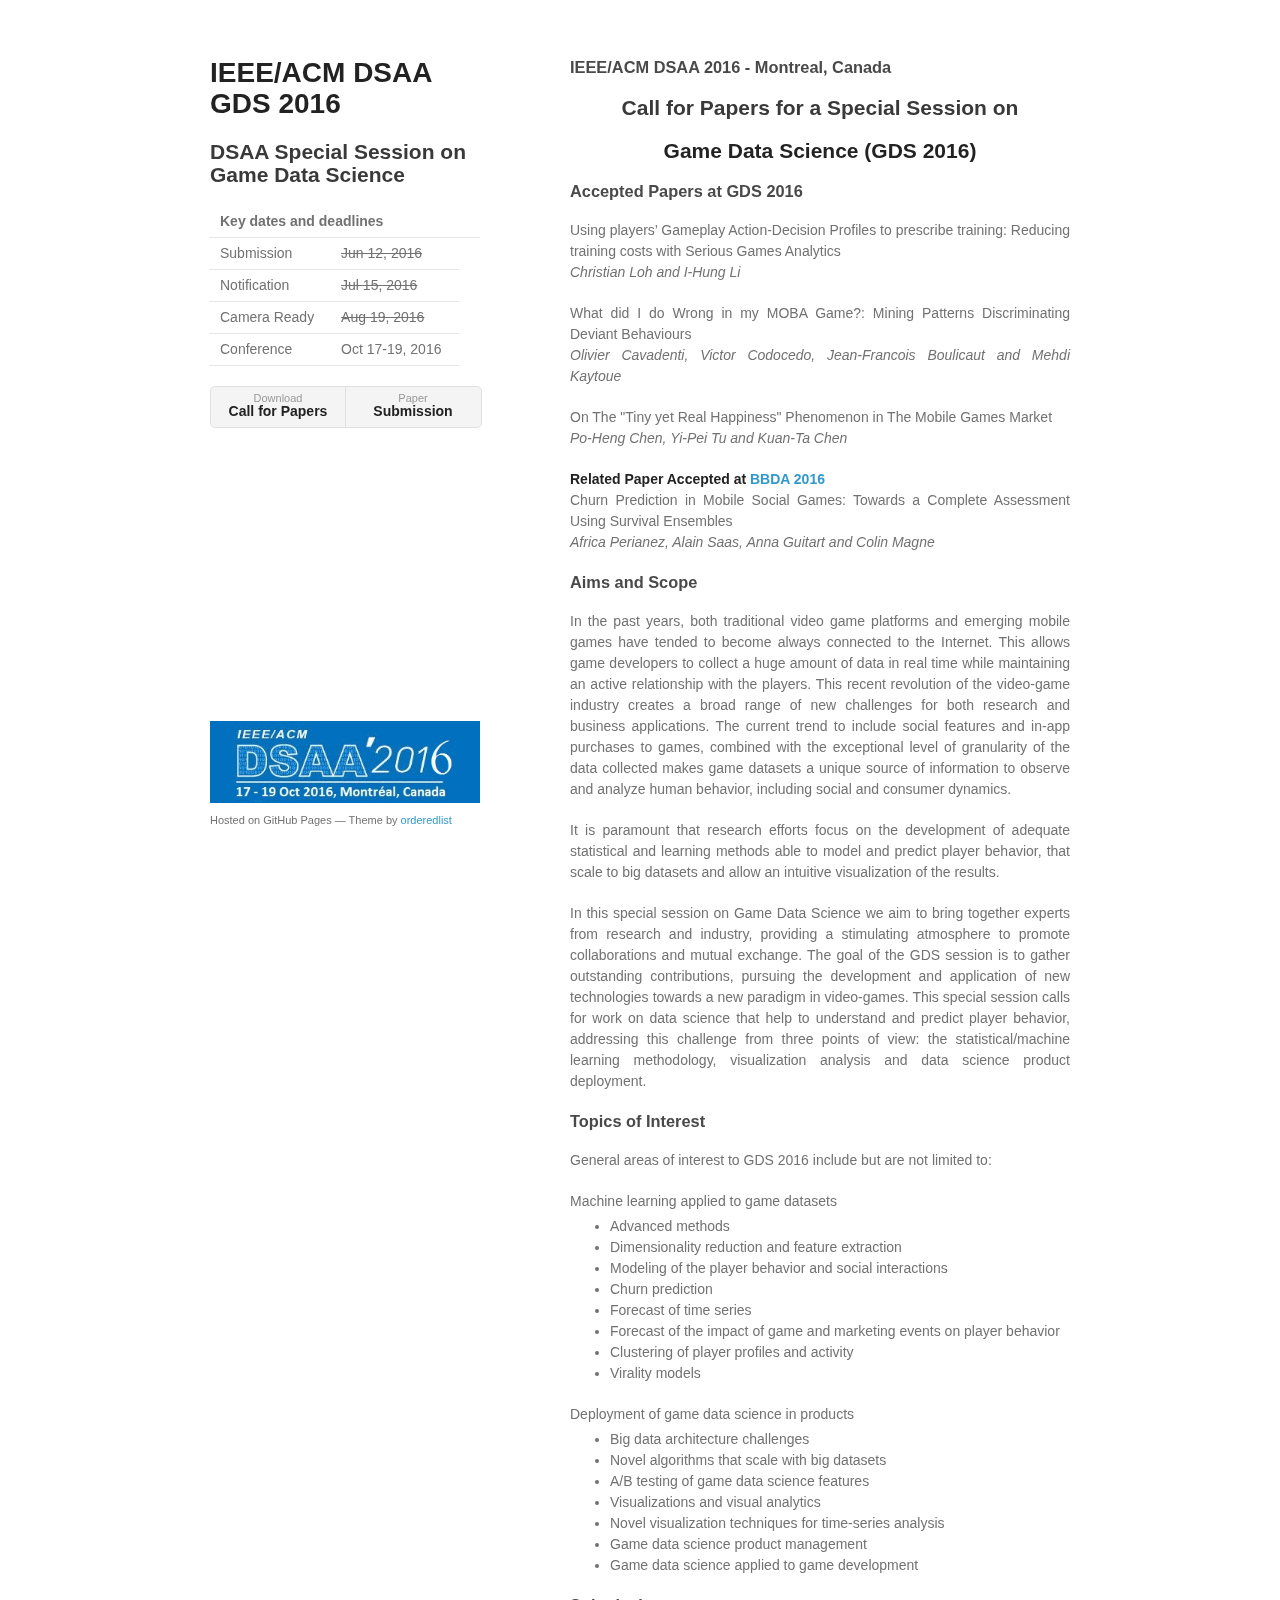
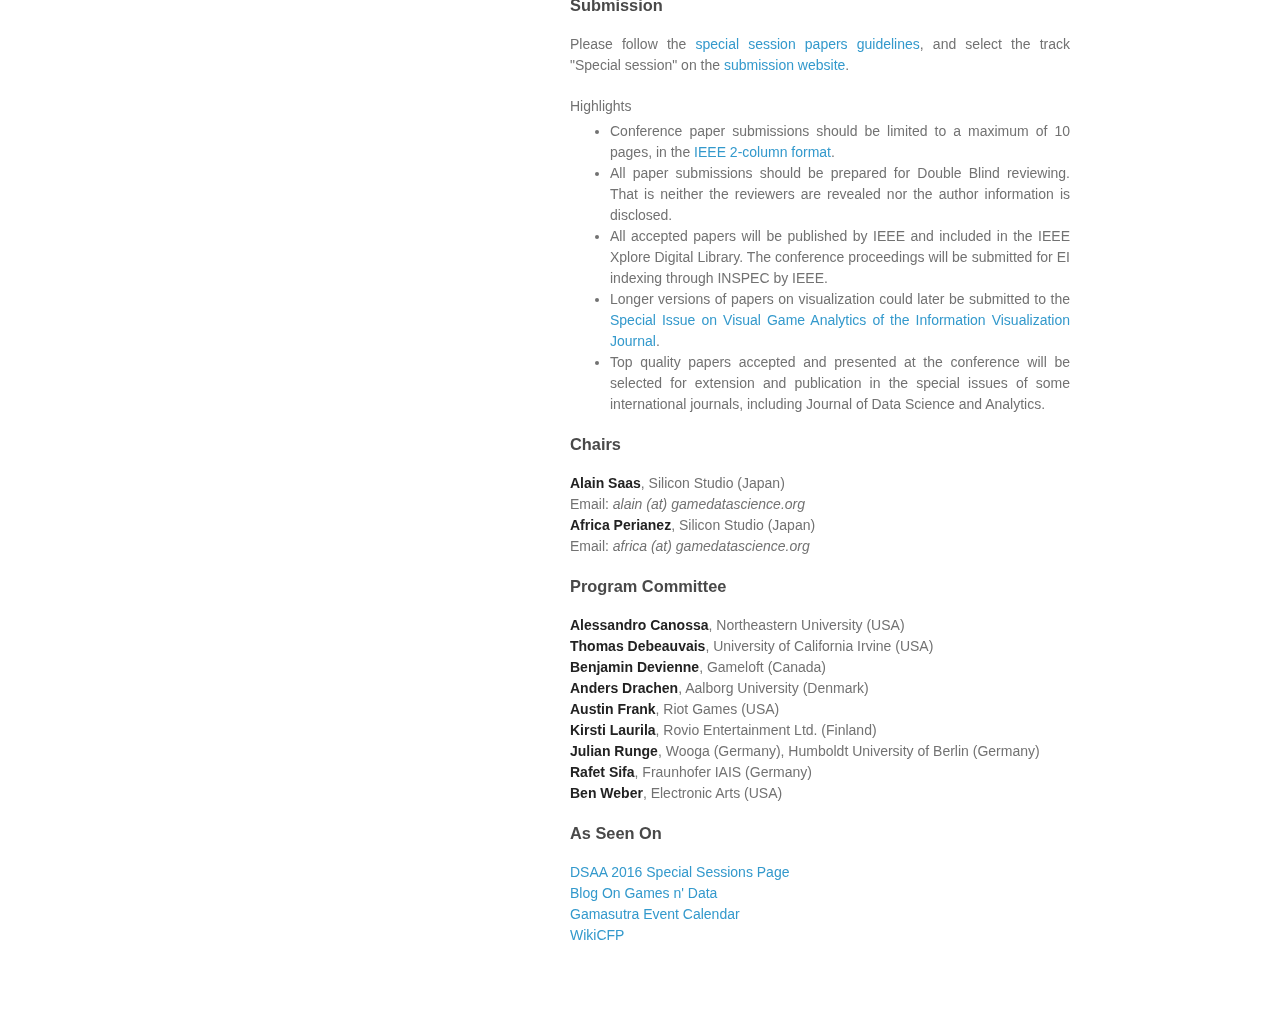
==== index.html @ 6c61c45e "accepted papers" ====
<!doctype html>
<html>
  <head>
    <meta charset="utf-8">
    <meta http-equiv="X-UA-Compatible" content="chrome=1">
    <title>IEEE/ACM DSAA 2016 Special Session on Game Data Science (GDS 2016)</title>

    <link rel="stylesheet" href="stylesheets/styles.css">
    <link rel="stylesheet" href="stylesheets/github-light.css">
    <meta name="viewport" content="width=device-width">
    <!--[if lt IE 9]>
    <script src="//html5shiv.googlecode.com/svn/trunk/html5.js"></script>
    <![endif]-->
    <meta name="description" content="Call for Papers on Game Data Science (IEEE/ACM DSAA GDS 2016)">
    <script>
      (function(i,s,o,g,r,a,m){i['GoogleAnalyticsObject']=r;i[r]=i[r]||function(){
      (i[r].q=i[r].q||[]).push(arguments)},i[r].l=1*new Date();a=s.createElement(o),
      m=s.getElementsByTagName(o)[0];a.async=1;a.src=g;m.parentNode.insertBefore(a,m)
      })(window,document,'script','https://www.google-analytics.com/analytics.js','ga');

      ga('create', 'UA-77152517-1', 'auto');
      ga('send', 'pageview');
    </script>
  </head>
  <body>
    <div class="wrapper">
      <header>
        <h1>IEEE/ACM DSAA GDS 2016</h1>
        <h2>DSAA Special Session on Game Data Science</h2>
        <p></p>
        <p class="view">
			<table>
                <tbody>
	                <tr><td colspan="2"><b>Key dates and deadlines</b></td><td></td></tr>
	                <tr><td>Submission</td><td><strike>Jun 12, 2016</strike></td></tr>
	                <tr><td>Notification</td><td><strike>Jul 15, 2016</strike></td></tr>
	                <tr><td>Camera Ready</td><td><strike>Aug 19, 2016</strike></td></tr>
	                <tr><td>Conference</td><td>Oct 17-19, 2016</td></tr>
            	</tbody>
            </table>
        </p>
        <ul>
          <li>
            <a href="GDS2016-CallforPapers.pdf">Download <strong>Call for Papers</strong></a>
          </li>
          <li>
            <a href="https://easychair.org/conferences/?conf=dsaa2016">Paper<strong>Submission</strong></a>
          </li>
        </ul>
      </header>
      <section>
<h3>IEEE/ACM DSAA 2016 - Montreal, Canada</h3>
<h2 align="center">Call for Papers for a Special Session on</h2>
<h2 align="center"><strong>Game Data Science (GDS 2016)</strong></h2><h3>Accepted Papers at GDS 2016</h3>
<p>Using players’ Gameplay Action-Decision Profiles to prescribe training: Reducing training costs with Serious Games Analytics<br />
<em>Christian Loh and I-Hung Li</em>  </p>
<p>What did I do Wrong in my MOBA Game?: Mining Patterns Discriminating Deviant Behaviours<br />
<em>Olivier Cavadenti, Victor Codocedo, Jean-Francois Boulicaut and Mehdi Kaytoue</em>  </p>
<p>On The "Tiny yet Real Happiness" Phenomenon in The Mobile Games Market<br />
<em>Po-Heng Chen, Yi-Pei Tu and Kuan-Ta Chen</em>  </p>
<p><strong>Related Paper Accepted at <a href="http://www.meng-jiang.com/bbda-dsaa16/index.html">BBDA 2016</a></strong><br />
Churn Prediction in Mobile Social Games: Towards a Complete Assessment Using Survival Ensembles<br />
<em>Africa Perianez, Alain Saas, Anna Guitart and Colin Magne</em></p>
<h3>Aims and Scope</h3>
<p>In the past years, both traditional video game platforms and emerging mobile games have tended to become always connected to the Internet. This allows game developers to collect a huge amount of data in real time while maintaining an active relationship with the players. This recent revolution of the video-game industry creates a broad range of new challenges for both research and business applications. The current trend to include social features and in-app purchases to games, combined with the exceptional level of granularity of the data collected makes game datasets a unique source of information to observe and analyze human behavior, including social and consumer dynamics.</p>
<p>It is paramount that research efforts focus on the development of adequate statistical and learning methods able to model and predict player behavior, that scale to big datasets and allow an intuitive visualization of the results.</p>
<p>In this special session on Game Data Science we aim to bring together experts from research and industry, providing a stimulating atmosphere to promote collaborations and mutual exchange. The goal of the GDS session is to gather outstanding contributions, pursuing the development and application of new technologies towards a new paradigm in video-games. This special session calls for work on data science that help to understand and predict player behavior, addressing this challenge from three points of view: the statistical/machine learning methodology, visualization analysis and data science product deployment.</p>
<h3>Topics of Interest</h3>
<p>General areas of interest to GDS 2016 include but are not limited to:</p>
<h4>Machine learning applied to game datasets</h4>
<ul>
<li>Advanced methods  </li>
<li>Dimensionality reduction and feature extraction  </li>
<li>Modeling of the player behavior and social interactions  </li>
<li>Churn prediction  </li>
<li>Forecast of time series  </li>
<li>Forecast of the impact of game and marketing events on player behavior  </li>
<li>Clustering of player profiles and activity  </li>
<li>Virality models</li>
</ul>
<h4>Deployment of game data science in products</h4>
<ul>
<li>Big data architecture challenges  </li>
<li>Novel algorithms that scale with big datasets  </li>
<li>A/B testing of game data science features  </li>
<li>Visualizations and visual analytics  </li>
<li>Novel visualization techniques for time-series analysis  </li>
<li>Game data science product management  </li>
<li>Game data science applied to game development</li>
</ul>
<h3>Submission</h3>
<p>Please follow the <a href="https://www.ualberta.ca/~dsaa16/cfSSpapers.html">special session papers guidelines</a>, and select the track "Special session" on the <a href="https://easychair.org/conferences/?conf=dsaa2016">submission website</a>.</p>
<h4>Highlights</h4>
<ul>
<li>Conference paper submissions should be limited to a maximum of 10 pages, in the <a href="http://www.ieee.org/conferences_events/conferences/publishing/templates.html">IEEE 2-column format</a>.</li>
<li>All paper submissions should be prepared for Double Blind reviewing. That is neither the reviewers are revealed nor the author information is disclosed.</li>
<li>All accepted papers will be published by IEEE and included in the IEEE Xplore Digital Library. The
conference proceedings will be submitted for EI indexing through INSPEC by IEEE.</li>
<li>Longer versions of papers on visualization could later be submitted to the <a href="https://sivga.wordpress.com">Special Issue on Visual Game Analytics of the Information Visualization Journal</a>.</li>
<li>Top quality papers accepted and presented at the conference will be selected for extension and
publication in the special issues of some international journals, including Journal of Data Science and Analytics.</li>
</ul>
<h3>Chairs</h3>
<p><strong>Alain Saas</strong>, Silicon Studio (Japan)<br />
Email: <em>alain (at) gamedatascience.org</em><br />
<strong>Africa Perianez</strong>, Silicon Studio (Japan)<br />
Email: <em>africa (at) gamedatascience.org</em></p>
<h3>Program Committee</h3>
<p><strong>Alessandro Canossa</strong>, Northeastern University (USA)<br />
<strong>Thomas Debeauvais</strong>, University of California Irvine (USA)<br />
<strong>Benjamin Devienne</strong>, Gameloft (Canada)<br />
<strong>Anders Drachen</strong>, Aalborg University (Denmark)<br />
<strong>Austin Frank</strong>, Riot Games (USA)<br />
<strong>Kirsti Laurila</strong>, Rovio Entertainment Ltd. (Finland)<br />
<strong>Julian Runge</strong>, Wooga (Germany), Humboldt University of Berlin (Germany)<br />
<strong>Rafet Sifa</strong>, Fraunhofer IAIS (Germany)<br />
<strong>Ben Weber</strong>, Electronic Arts (USA)</p>
<h3>As Seen On</h3>
<p><a href="https://www.ualberta.ca/~dsaa16/specialsessions.html#GDS">DSAA 2016 Special Sessions Page</a><br />
<a href="https://ongamesndata.wordpress.com/2016/05/03/dsaa-call-to-papers/">Blog On Games n' Data</a><br />
<a href="http://www.gamasutra.com/calendar/calendar.php">Gamasutra Event Calendar</a><br />
<a href="http://www.wikicfp.com/cfp/servlet/event.showcfp?eventid=54298">WikiCFP</a></p>      </section>
      <footer>
        <a href="https://www.ualberta.ca/~dsaa16/"><img src="dsaa2016_logo.jpg" alt="IEEE/ACM DSAA 2016"></a>
        <p><small>Hosted on GitHub Pages &mdash; Theme by <a href="https://github.com/orderedlist">orderedlist</a></small></p>
      </footer>
    </div>
    <script src="javascripts/scale.fix.js"></script>
    
  </body>
</html>
---- stylesheets/styles.css ----
@font-face {
  font-family: 'Noto Sans';
  font-weight: 400;
  font-style: normal;
  src: url('../fonts/Noto-Sans-regular/Noto-Sans-regular.eot');
  src: url('../fonts/Noto-Sans-regular/Noto-Sans-regular.eot?#iefix') format('embedded-opentype'),
       local('Noto Sans'),
       local('Noto-Sans-regular'),
       url('../fonts/Noto-Sans-regular/Noto-Sans-regular.woff2') format('woff2'),
       url('../fonts/Noto-Sans-regular/Noto-Sans-regular.woff') format('woff'),
       url('../fonts/Noto-Sans-regular/Noto-Sans-regular.ttf') format('truetype'),
       url('../fonts/Noto-Sans-regular/Noto-Sans-regular.svg#NotoSans') format('svg');
}

@font-face {
  font-family: 'Noto Sans';
  font-weight: 700;
  font-style: normal;
  src: url('../fonts/Noto-Sans-700/Noto-Sans-700.eot');
  src: url('../fonts/Noto-Sans-700/Noto-Sans-700.eot?#iefix') format('embedded-opentype'),
       local('Noto Sans Bold'),
       local('Noto-Sans-700'),
       url('../fonts/Noto-Sans-700/Noto-Sans-700.woff2') format('woff2'),
       url('../fonts/Noto-Sans-700/Noto-Sans-700.woff') format('woff'),
       url('../fonts/Noto-Sans-700/Noto-Sans-700.ttf') format('truetype'),
       url('../fonts/Noto-Sans-700/Noto-Sans-700.svg#NotoSans') format('svg');
}

@font-face {
  font-family: 'Noto Sans';
  font-weight: 400;
  font-style: italic;
  src: url('../fonts/Noto-Sans-italic/Noto-Sans-italic.eot');
  src: url('../fonts/Noto-Sans-italic/Noto-Sans-italic.eot?#iefix') format('embedded-opentype'),
       local('Noto Sans Italic'),
       local('Noto-Sans-italic'),
       url('../fonts/Noto-Sans-italic/Noto-Sans-italic.woff2') format('woff2'),
       url('../fonts/Noto-Sans-italic/Noto-Sans-italic.woff') format('woff'),
       url('../fonts/Noto-Sans-italic/Noto-Sans-italic.ttf') format('truetype'),
       url('../fonts/Noto-Sans-italic/Noto-Sans-italic.svg#NotoSans') format('svg');
}

@font-face {
  font-family: 'Noto Sans';
  font-weight: 700;
  font-style: italic;
  src: url('../fonts/Noto-Sans-700italic/Noto-Sans-700italic.eot');
  src: url('../fonts/Noto-Sans-700italic/Noto-Sans-700italic.eot?#iefix') format('embedded-opentype'),
       local('Noto Sans Bold Italic'),
       local('Noto-Sans-700italic'),
       url('../fonts/Noto-Sans-700italic/Noto-Sans-700italic.woff2') format('woff2'),
       url('../fonts/Noto-Sans-700italic/Noto-Sans-700italic.woff') format('woff'),
       url('../fonts/Noto-Sans-700italic/Noto-Sans-700italic.ttf') format('truetype'),
       url('../fonts/Noto-Sans-700italic/Noto-Sans-700italic.svg#NotoSans') format('svg');
}

body {
  background-color: #fff;
  padding:50px;
  font: 14px/1.5 "Noto Sans", "Helvetica Neue", Helvetica, Arial, sans-serif;
  color:#727272;
  font-weight:400;
}

h1, h2, h3 {
  margin:0 0 20px;
}

h4, h5, h6 {
  font-weight:normal;
  margin:0 0 4px;
}

p, ul, ol, table, pre, dl {
  margin:0 0 20px;
}

h1, h2, h3 {
  line-height:1.1;
}

h1 {
  color:#222;
  font-size:28px;
}

h2 {
  color:#393939;
}

h3 {
  color:#494949;
}

a {
  color:#39c;
  text-decoration:none;
}

a:hover {
  color:#069;
}

a small {
  font-size:11px;
  color:#777;
  margin-top:-0.3em;
  display:block;
}

a:hover small {
  color:#777;
}

.wrapper {
  width:860px;
  margin:0 auto;
}

blockquote {
  border-left:1px solid #e5e5e5;
  margin:0;
  padding:0 0 0 20px;
  font-style:italic;
}

code, pre {
  font-family:Monaco, Bitstream Vera Sans Mono, Lucida Console, Terminal, Consolas, Liberation Mono, DejaVu Sans Mono, Courier New, monospace;
  color:#333;
  font-size:12px;
}

pre {
  padding:8px 15px;
  background: #f8f8f8;
  border-radius:5px;
  border:1px solid #e5e5e5;
  overflow-x: auto;
}

table {
  width:100%;
  border-collapse:collapse;
}

th, td {
  text-align:left;
  padding:5px 10px;
  border-bottom:1px solid #e5e5e5;
}

dt {
  color:#444;
  font-weight:700;
}

th {
  color:#444;
}

img {
  max-width:100%;
}

header {
  width:270px;
  float:left;
  position:fixed;
  -webkit-font-smoothing:subpixel-antialiased;
  background-color: white;
}

header ul {
  list-style:none;
  height:40px;
  padding:0;
  background: #f4f4f4;
  border-radius:5px;
  border:1px solid #e0e0e0;
  width:270px;
}

header li {
  width:134px;
  float:left;
  border-right:1px solid #e0e0e0;
  height:40px;
}

header li:first-child a {
  border-radius:5px 0 0 5px;
}

header li:last-child a {
  border-radius:0 5px 5px 0;
}

header ul a {
  line-height:1;
  font-size:11px;
  color:#999;
  display:block;
  text-align:center;
  padding-top:6px;
  height:34px;
}

header ul a:hover {
  color:#999;
}

header ul a:active {
  background-color:#f0f0f0;
}

strong {
  color:#222;
  font-weight:700;
}

header ul li + li {
  border-right:none;
}

header ul a strong {
  font-size:14px;
  display:block;
  color:#222;
}

section {
  width:500px;
  float:right;
  padding-bottom:50px;
  text-align: justify;
}

small {
  font-size:11px;
}

hr {
  border:0;
  background:#e5e5e5;
  height:1px;
  margin:0 0 20px;
}

footer {
  width:270px;
  float:left;
  position:fixed;
  bottom:50px;
  -webkit-font-smoothing:subpixel-antialiased;
  z-index: -1;
}

@media print, screen and (max-width: 960px) {

  div.wrapper {
    width:auto;
    margin:0;
  }

  header, section, footer {
    float:none;
    position:static;
    width:auto;
  }

  header {
    padding-right:320px;
  }

  section {
    border:1px solid #e5e5e5;
    border-width:1px 0;
    padding:20px 0;
    margin:0 0 20px;
  }

  header a small {
    display:inline;
  }

  header ul {
    position:absolute;
    right:50px;
    top:52px;
  }
}

@media print, screen and (max-width: 720px) {
  body {
    word-wrap:break-word;
  }

  header {
    padding:0;
  }

  header ul, header p.view {
    position:static;
  }

  pre, code {
    word-wrap:normal;
  }
}

@media print, screen and (max-width: 480px) {
  body {
    padding:15px;
  }

  header ul {
    width:99%;
  }

  header li, header ul li + li {
    width:49%;
  }
}

@media print {
  body {
    padding:0.4in;
    font-size:12pt;
    color:#444;
  }
}
---- stylesheets/github-light.css ----
/*
   Copyright 2014 GitHub Inc.

   Licensed under the Apache License, Version 2.0 (the "License");
   you may not use this file except in compliance with the License.
   You may obtain a copy of the License at

       http://www.apache.org/licenses/LICENSE-2.0

   Unless required by applicable law or agreed to in writing, software
   distributed under the License is distributed on an "AS IS" BASIS,
   WITHOUT WARRANTIES OR CONDITIONS OF ANY KIND, either express or implied.
   See the License for the specific language governing permissions and
   limitations under the License.

*/

.pl-c /* comment */ {
  color: #969896;
}

.pl-c1      /* constant, markup.raw, meta.diff.header, meta.module-reference, meta.property-name, support, support.constant, support.variable, variable.other.constant */,
.pl-s .pl-v /* string variable */ {
  color: #0086b3;
}

.pl-e  /* entity */,
.pl-en /* entity.name */ {
  color: #795da3;
}

.pl-s .pl-s1 /* string source */,
.pl-smi      /* storage.modifier.import, storage.modifier.package, storage.type.java, variable.other, variable.parameter.function */ {
  color: #333;
}

.pl-ent /* entity.name.tag */ {
  color: #63a35c;
}

.pl-k /* keyword, storage, storage.type */ {
  color: #a71d5d;
}

.pl-pds              /* punctuation.definition.string, string.regexp.character-class */,
.pl-s                /* string */,
.pl-s .pl-pse .pl-s1 /* string punctuation.section.embedded source */,
.pl-sr               /* string.regexp */,
.pl-sr .pl-cce       /* string.regexp constant.character.escape */,
.pl-sr .pl-sra       /* string.regexp string.regexp.arbitrary-repitition */,
.pl-sr .pl-sre       /* string.regexp source.ruby.embedded */ {
  color: #183691;
}

.pl-v /* variable */ {
  color: #ed6a43;
}

.pl-id /* invalid.deprecated */ {
  color: #b52a1d;
}

.pl-ii /* invalid.illegal */ {
  background-color: #b52a1d;
  color: #f8f8f8;
}

.pl-sr .pl-cce /* string.regexp constant.character.escape */ {
  color: #63a35c;
  font-weight: bold;
}

.pl-ml /* markup.list */ {
  color: #693a17;
}

.pl-mh        /* markup.heading */,
.pl-mh .pl-en /* markup.heading entity.name */,
.pl-ms        /* meta.separator */ {
  color: #1d3e81;
  font-weight: bold;
}

.pl-mq /* markup.quote */ {
  color: #008080;
}

.pl-mi /* markup.italic */ {
  color: #333;
  font-style: italic;
}

.pl-mb /* markup.bold */ {
  color: #333;
  font-weight: bold;
}

.pl-md /* markup.deleted, meta.diff.header.from-file */ {
  background-color: #ffecec;
  color: #bd2c00;
}

.pl-mi1 /* markup.inserted, meta.diff.header.to-file */ {
  background-color: #eaffea;
  color: #55a532;
}

.pl-mdr /* meta.diff.range */ {
  color: #795da3;
  font-weight: bold;
}

.pl-mo /* meta.output */ {
  color: #1d3e81;
}
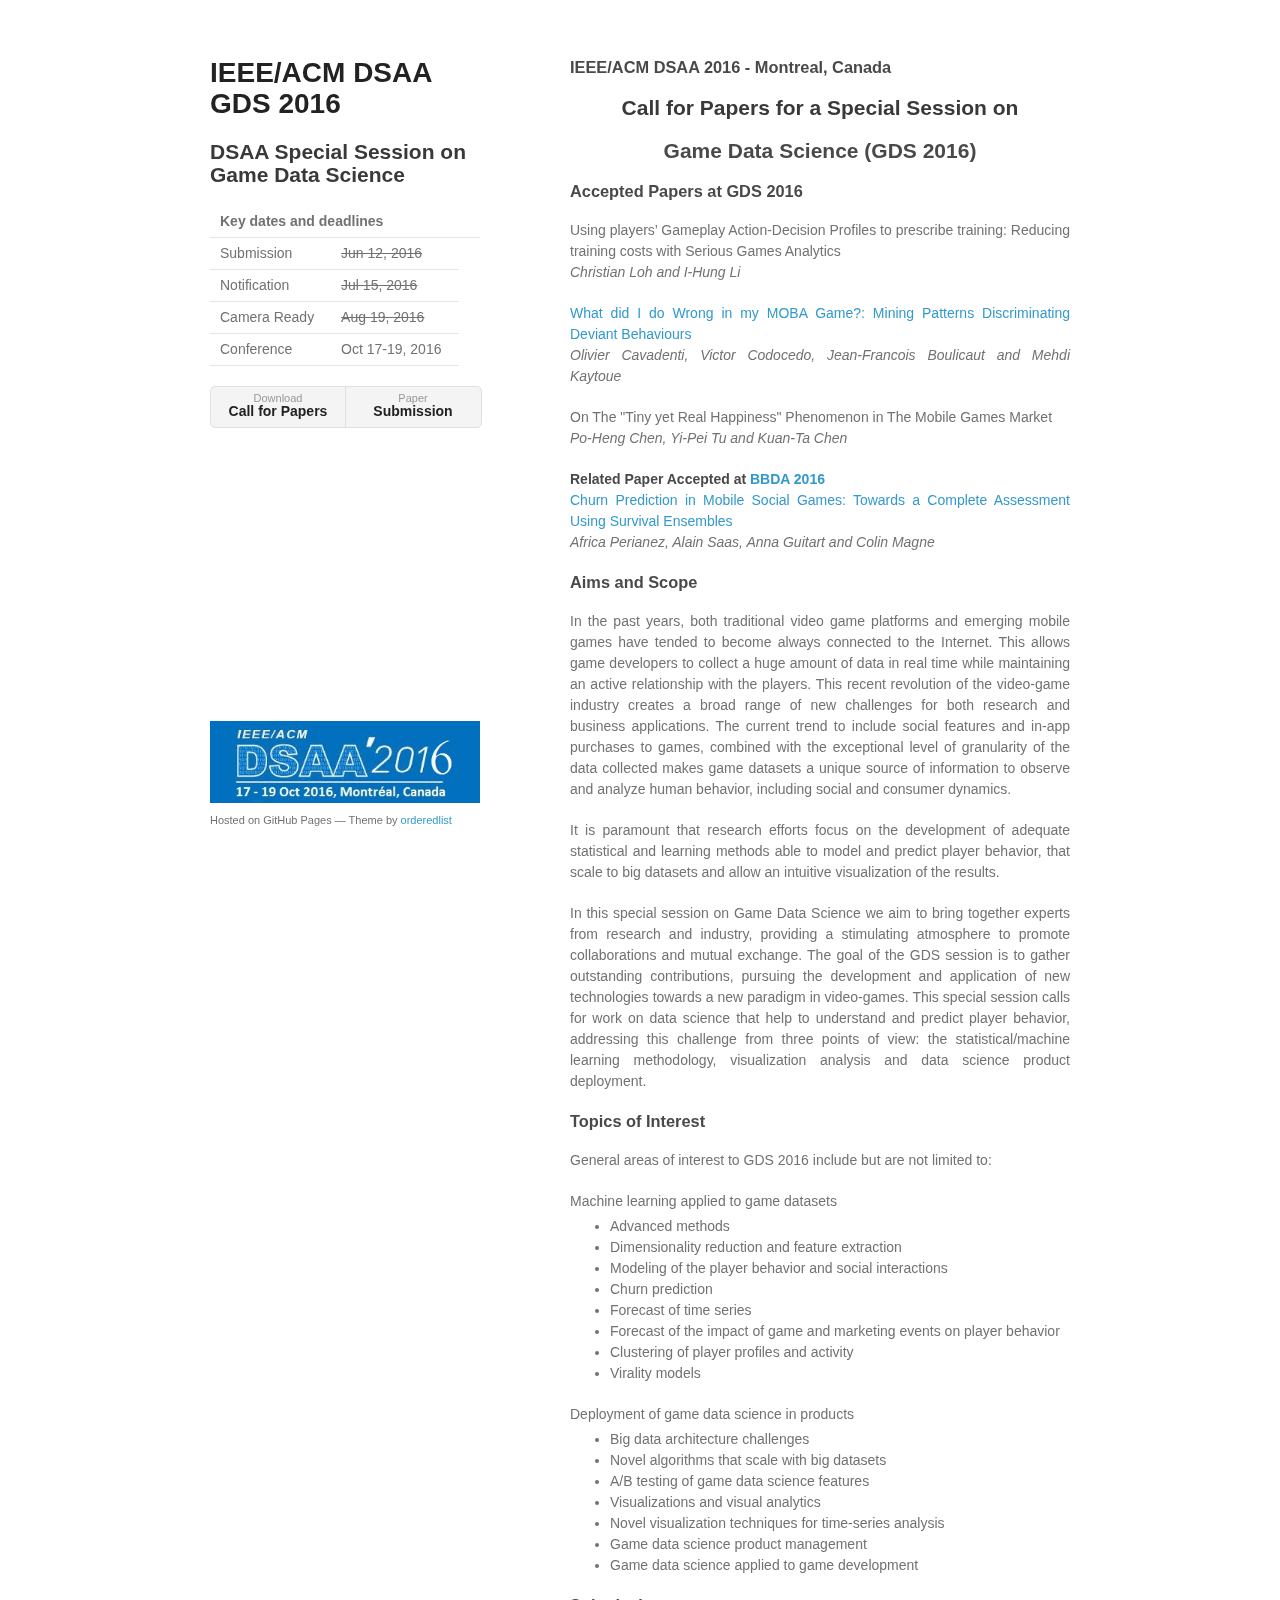
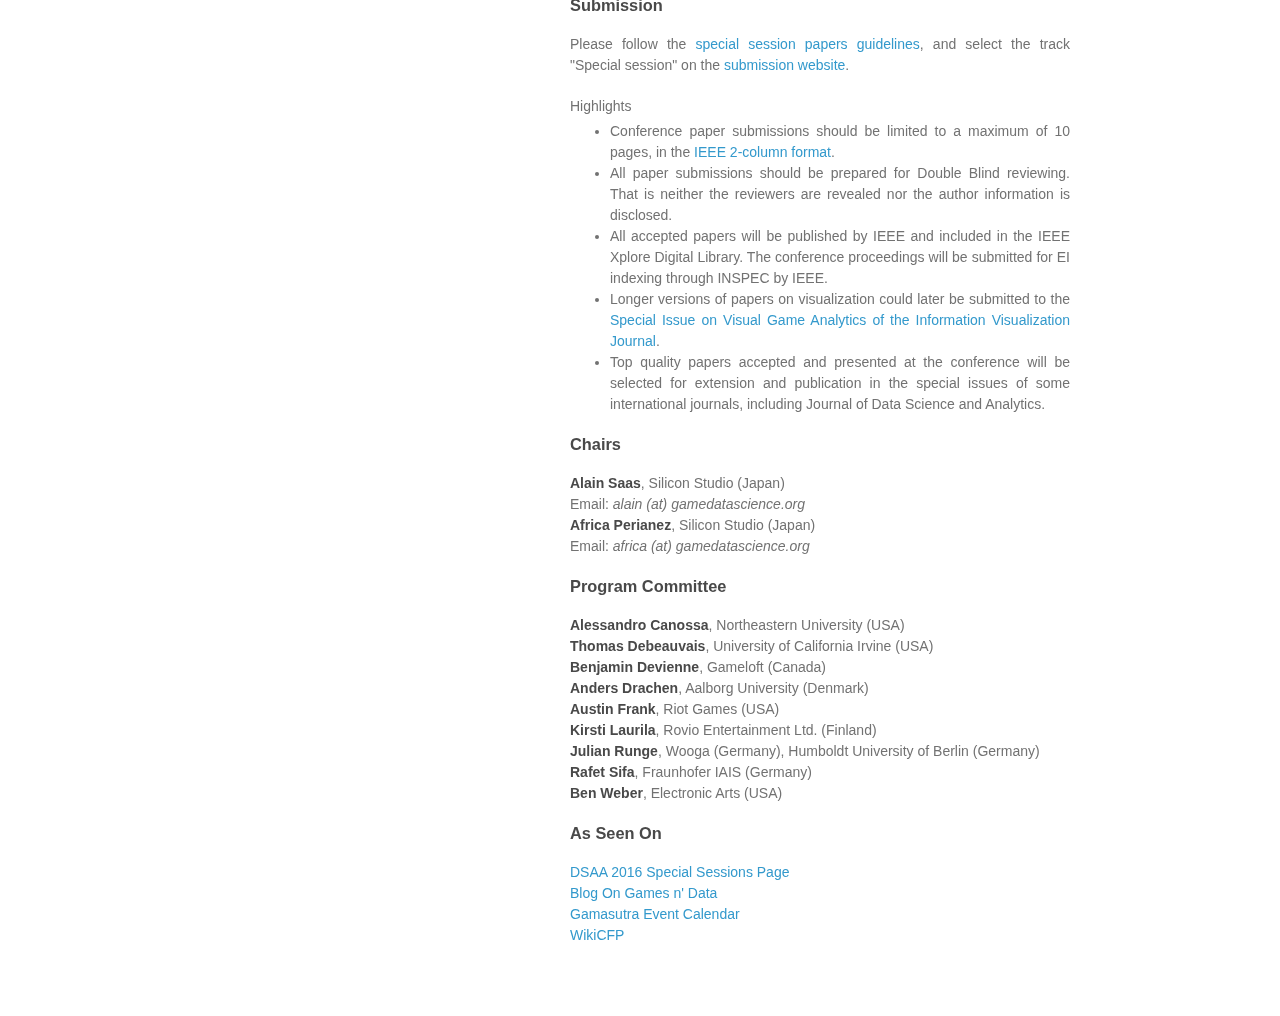
==== commit 2c2f4898: "fixed bold text color, added links to slides" ====
--- a/index.html
+++ b/index.html
@@ -54,12 +54,12 @@
 <h2 align="center"><strong>Game Data Science (GDS 2016)</strong></h2><h3>Accepted Papers at GDS 2016</h3>
 <p>Using players’ Gameplay Action-Decision Profiles to prescribe training: Reducing training costs with Serious Games Analytics<br />
 <em>Christian Loh and I-Hung Li</em>  </p>
-<p>What did I do Wrong in my MOBA Game?: Mining Patterns Discriminating Deviant Behaviours<br />
+<p><a href="https://fex.insa-lyon.fr/get?k=7rTlZsRMAZ8vd8D4kqZ">What did I do Wrong in my MOBA Game?: Mining Patterns Discriminating Deviant Behaviours</a><br />
 <em>Olivier Cavadenti, Victor Codocedo, Jean-Francois Boulicaut and Mehdi Kaytoue</em>  </p>
 <p>On The "Tiny yet Real Happiness" Phenomenon in The Mobile Games Market<br />
 <em>Po-Heng Chen, Yi-Pei Tu and Kuan-Ta Chen</em>  </p>
 <p><strong>Related Paper Accepted at <a href="http://www.meng-jiang.com/bbda-dsaa16/index.html">BBDA 2016</a></strong><br />
-Churn Prediction in Mobile Social Games: Towards a Complete Assessment Using Survival Ensembles<br />
+<a href="http://www.slideshare.net/alainsaas/churn-prediction-in-mobile-social-games-towards-a-complete-assessment-using-survival-ensembles">Churn Prediction in Mobile Social Games: Towards a Complete Assessment Using Survival Ensembles</a><br />
 <em>Africa Perianez, Alain Saas, Anna Guitart and Colin Magne</em></p>
 <h3>Aims and Scope</h3>
 <p>In the past years, both traditional video game platforms and emerging mobile games have tended to become always connected to the Internet. This allows game developers to collect a huge amount of data in real time while maintaining an active relationship with the players. This recent revolution of the video-game industry creates a broad range of new challenges for both research and business applications. The current trend to include social features and in-app purchases to games, combined with the exceptional level of granularity of the data collected makes game datasets a unique source of information to observe and analyze human behavior, including social and consumer dynamics.</p>
--- a/stylesheets/styles.css
+++ b/stylesheets/styles.css
@@ -214,7 +214,8 @@
 }
 
 strong {
-  color:#222;
+  /*color:#222;*/
+  color:#494949;
   font-weight:700;
 }
 
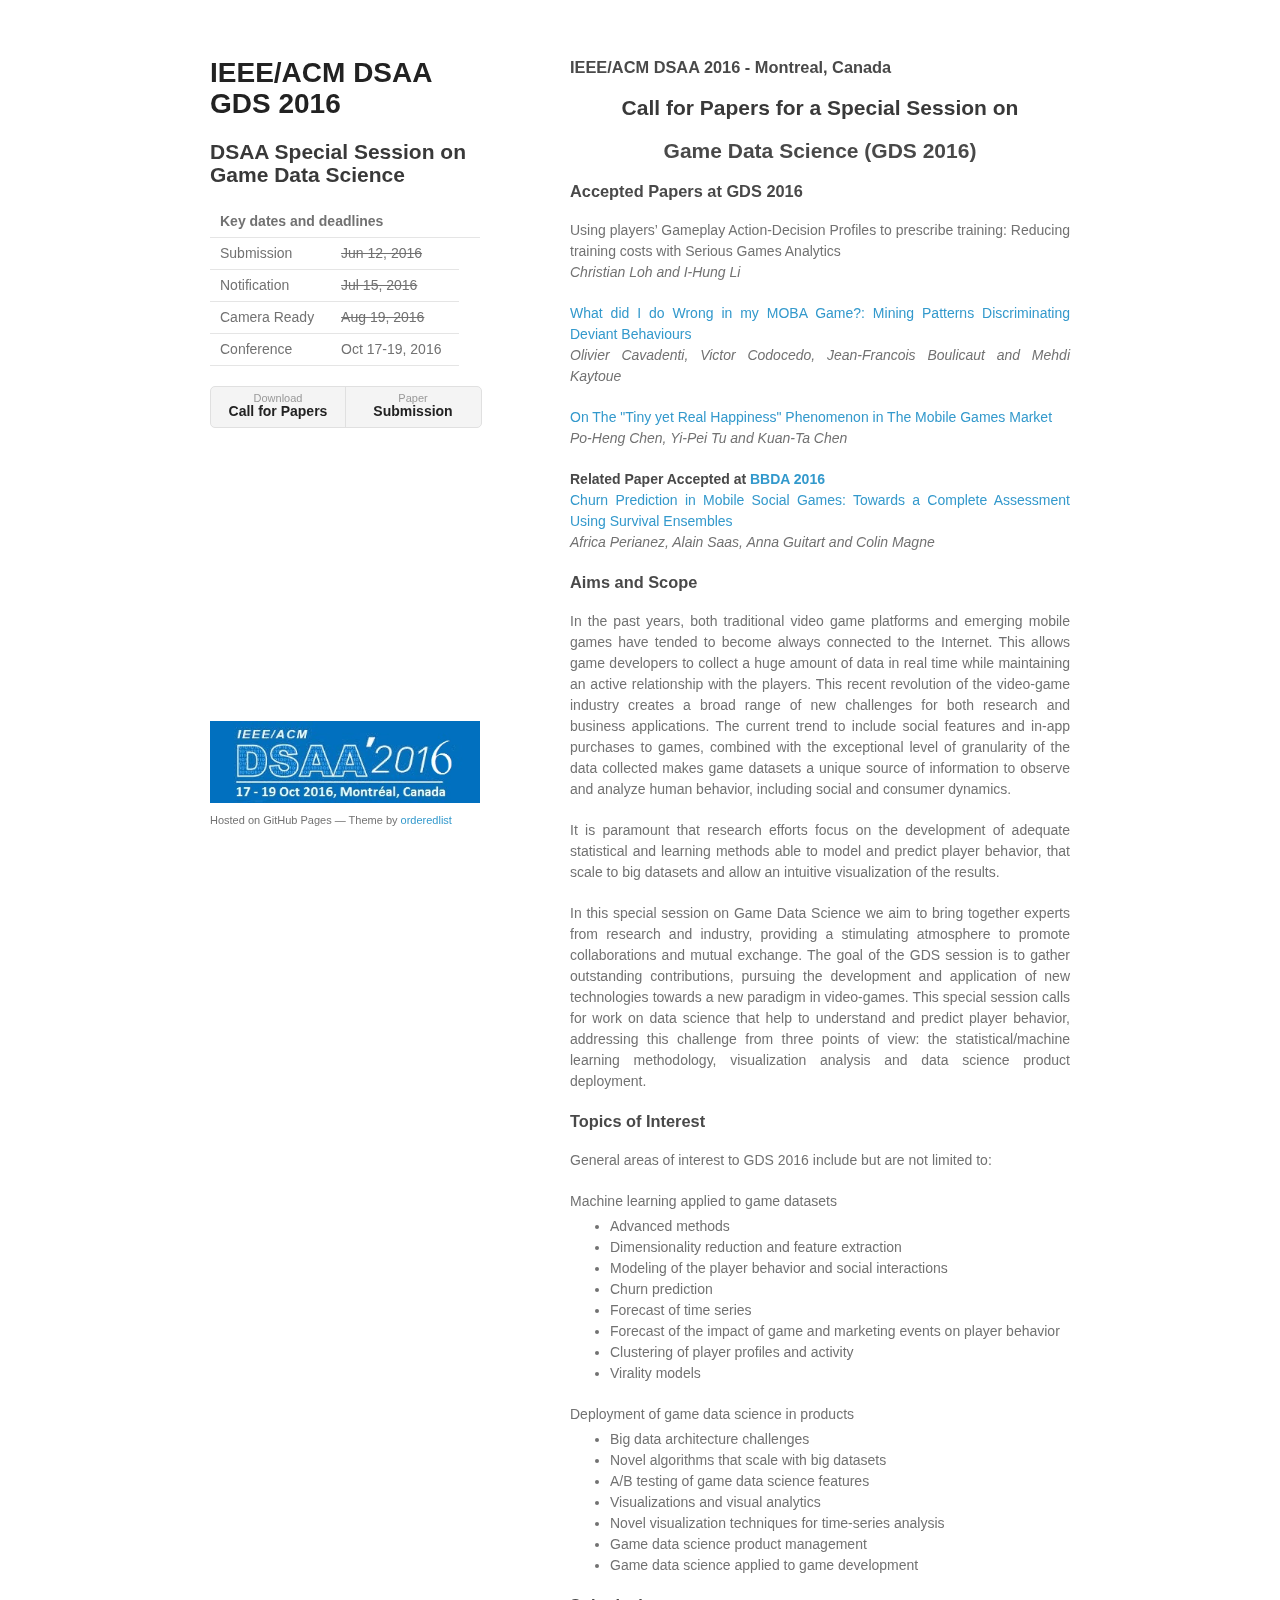
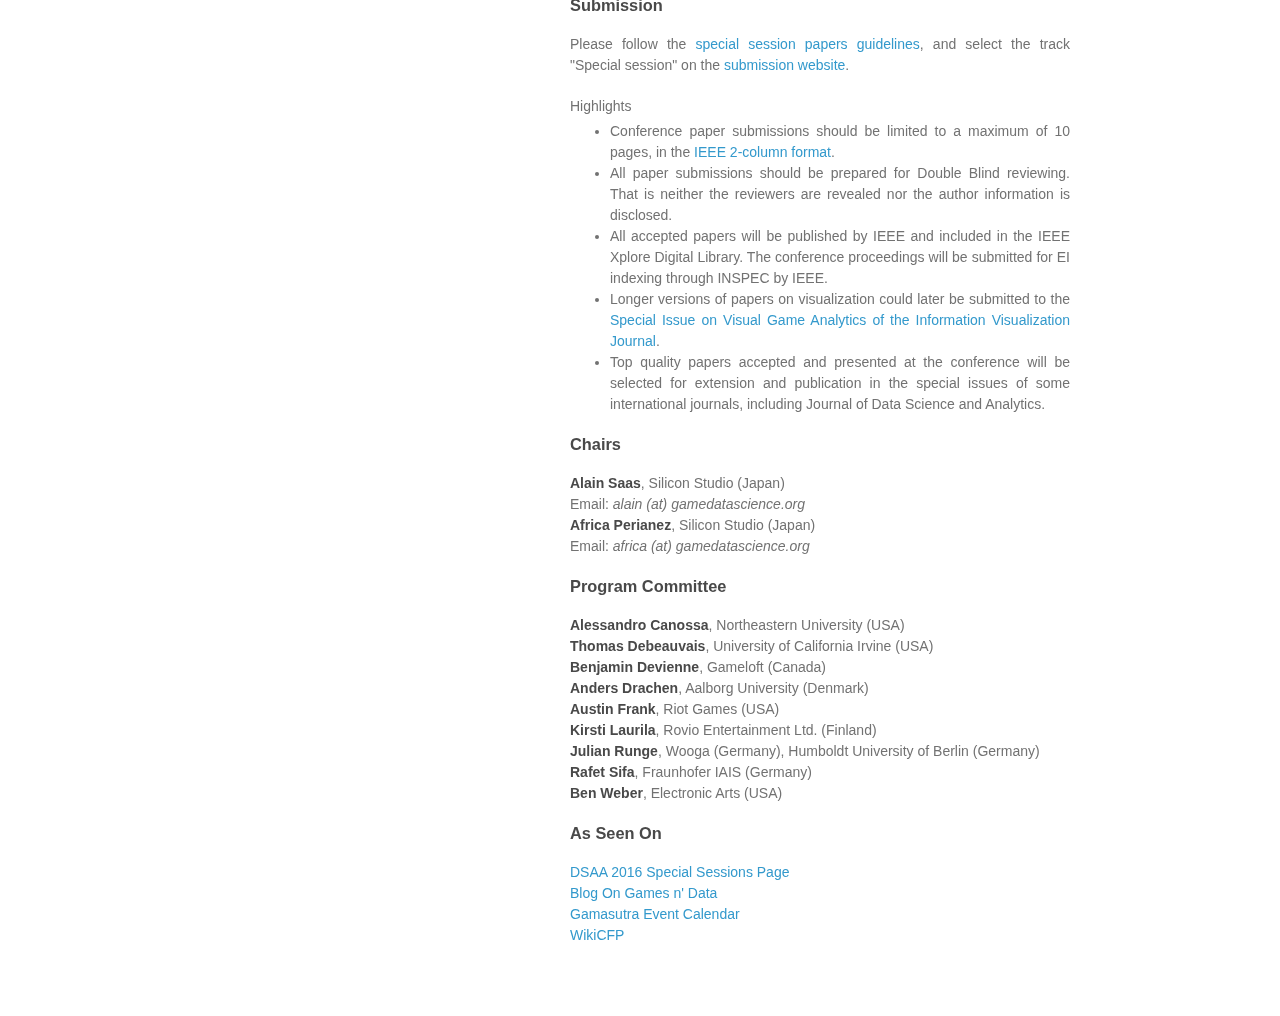
==== commit 2f9672ca: "updated slides and CFP file location" ====
--- a/index.html
+++ b/index.html
@@ -41,7 +41,7 @@
         </p>
         <ul>
           <li>
-            <a href="GDS2016-CallforPapers.pdf">Download <strong>Call for Papers</strong></a>
+            <a href="files/GDS2016-CallforPapers.pdf">Download <strong>Call for Papers</strong></a>
           </li>
           <li>
             <a href="https://easychair.org/conferences/?conf=dsaa2016">Paper<strong>Submission</strong></a>
@@ -54,9 +54,9 @@
 <h2 align="center"><strong>Game Data Science (GDS 2016)</strong></h2><h3>Accepted Papers at GDS 2016</h3>
 <p>Using players’ Gameplay Action-Decision Profiles to prescribe training: Reducing training costs with Serious Games Analytics<br />
 <em>Christian Loh and I-Hung Li</em>  </p>
-<p><a href="https://fex.insa-lyon.fr/get?k=7rTlZsRMAZ8vd8D4kqZ">What did I do Wrong in my MOBA Game?: Mining Patterns Discriminating Deviant Behaviours</a><br />
+<p><a href="files/GDS_DSAA2016-Cavadenti-MOBA.pdf">What did I do Wrong in my MOBA Game?: Mining Patterns Discriminating Deviant Behaviours</a><br />
 <em>Olivier Cavadenti, Victor Codocedo, Jean-Francois Boulicaut and Mehdi Kaytoue</em>  </p>
-<p>On The "Tiny yet Real Happiness" Phenomenon in The Mobile Games Market<br />
+<p><a href="http://www.slideshare.net/PoHengChen/tiny-yet-real-happiness-in-mobile-games-market-dsaa-2016-game-data-science">On The "Tiny yet Real Happiness" Phenomenon in The Mobile Games Market</a><br />
 <em>Po-Heng Chen, Yi-Pei Tu and Kuan-Ta Chen</em>  </p>
 <p><strong>Related Paper Accepted at <a href="http://www.meng-jiang.com/bbda-dsaa16/index.html">BBDA 2016</a></strong><br />
 <a href="http://www.slideshare.net/alainsaas/churn-prediction-in-mobile-social-games-towards-a-complete-assessment-using-survival-ensembles">Churn Prediction in Mobile Social Games: Towards a Complete Assessment Using Survival Ensembles</a><br />
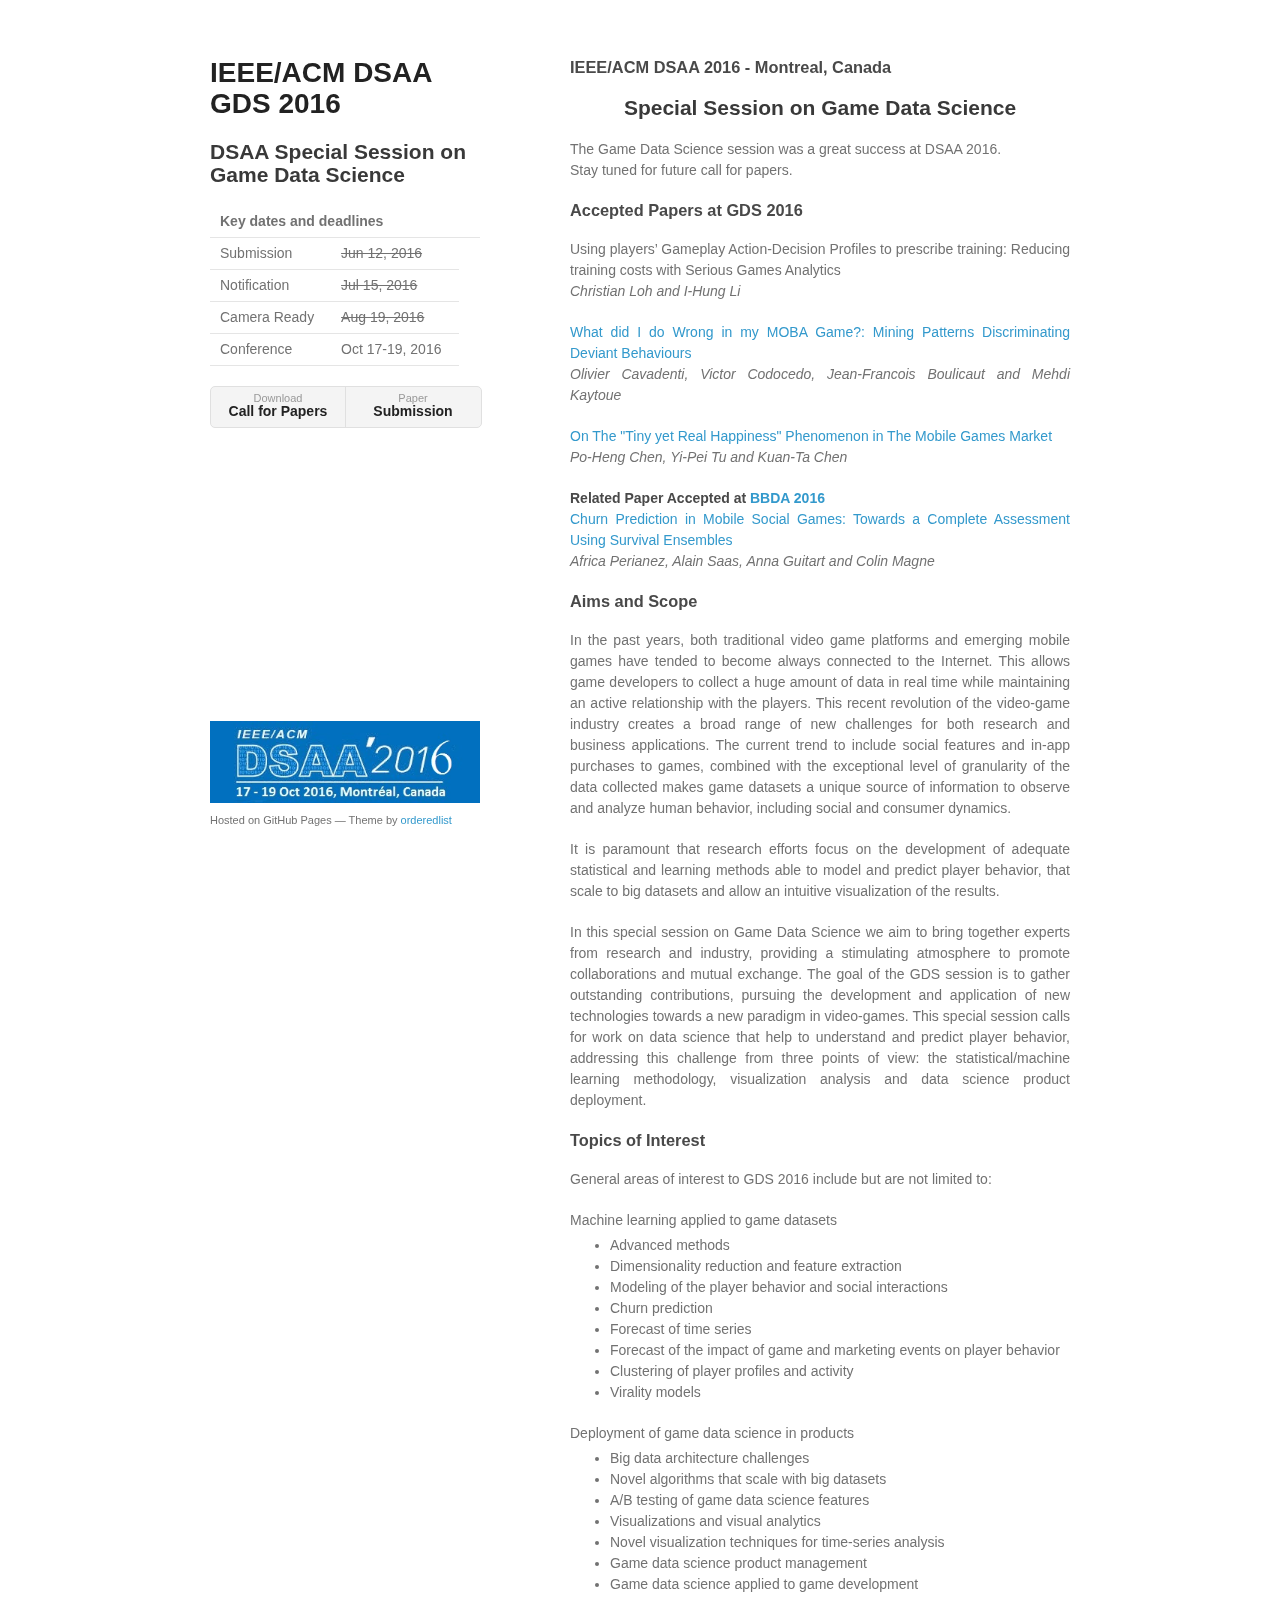
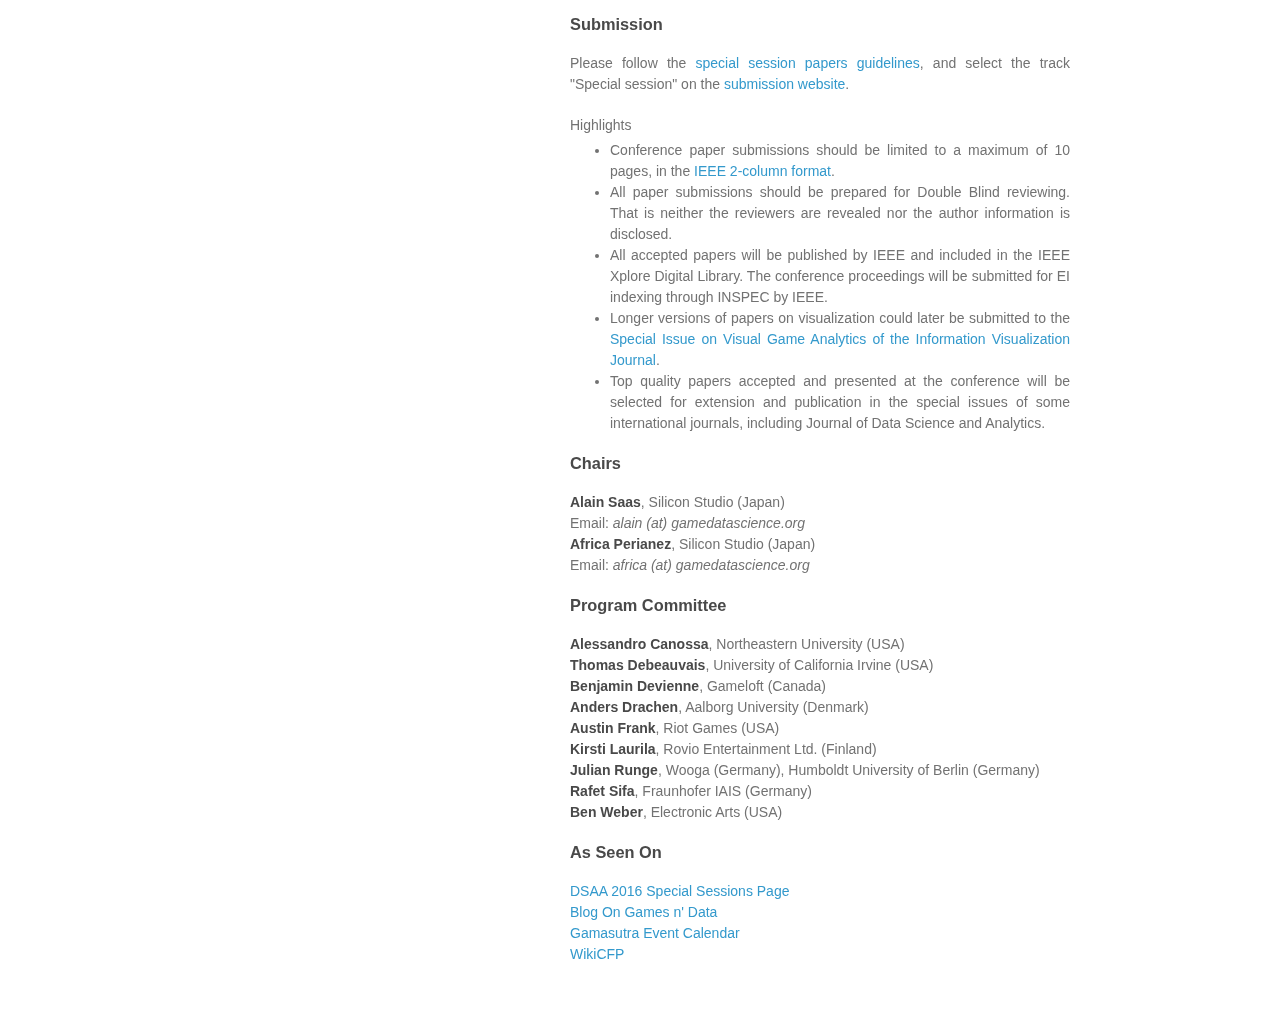
==== commit 9b5987c9: "updated page header" ====
--- a/index.html
+++ b/index.html
@@ -50,8 +50,9 @@
       </header>
       <section>
 <h3>IEEE/ACM DSAA 2016 - Montreal, Canada</h3>
-<h2 align="center">Call for Papers for a Special Session on</h2>
-<h2 align="center"><strong>Game Data Science (GDS 2016)</strong></h2><h3>Accepted Papers at GDS 2016</h3>
+<h2 align="center">Special Session on Game Data Science</h2><p>The Game Data Science session was a great success at DSAA 2016.<br />
+Stay tuned for future call for papers.</p>
+<h3>Accepted Papers at GDS 2016</h3>
 <p>Using players’ Gameplay Action-Decision Profiles to prescribe training: Reducing training costs with Serious Games Analytics<br />
 <em>Christian Loh and I-Hung Li</em>  </p>
 <p><a href="files/GDS_DSAA2016-Cavadenti-MOBA.pdf">What did I do Wrong in my MOBA Game?: Mining Patterns Discriminating Deviant Behaviours</a><br />
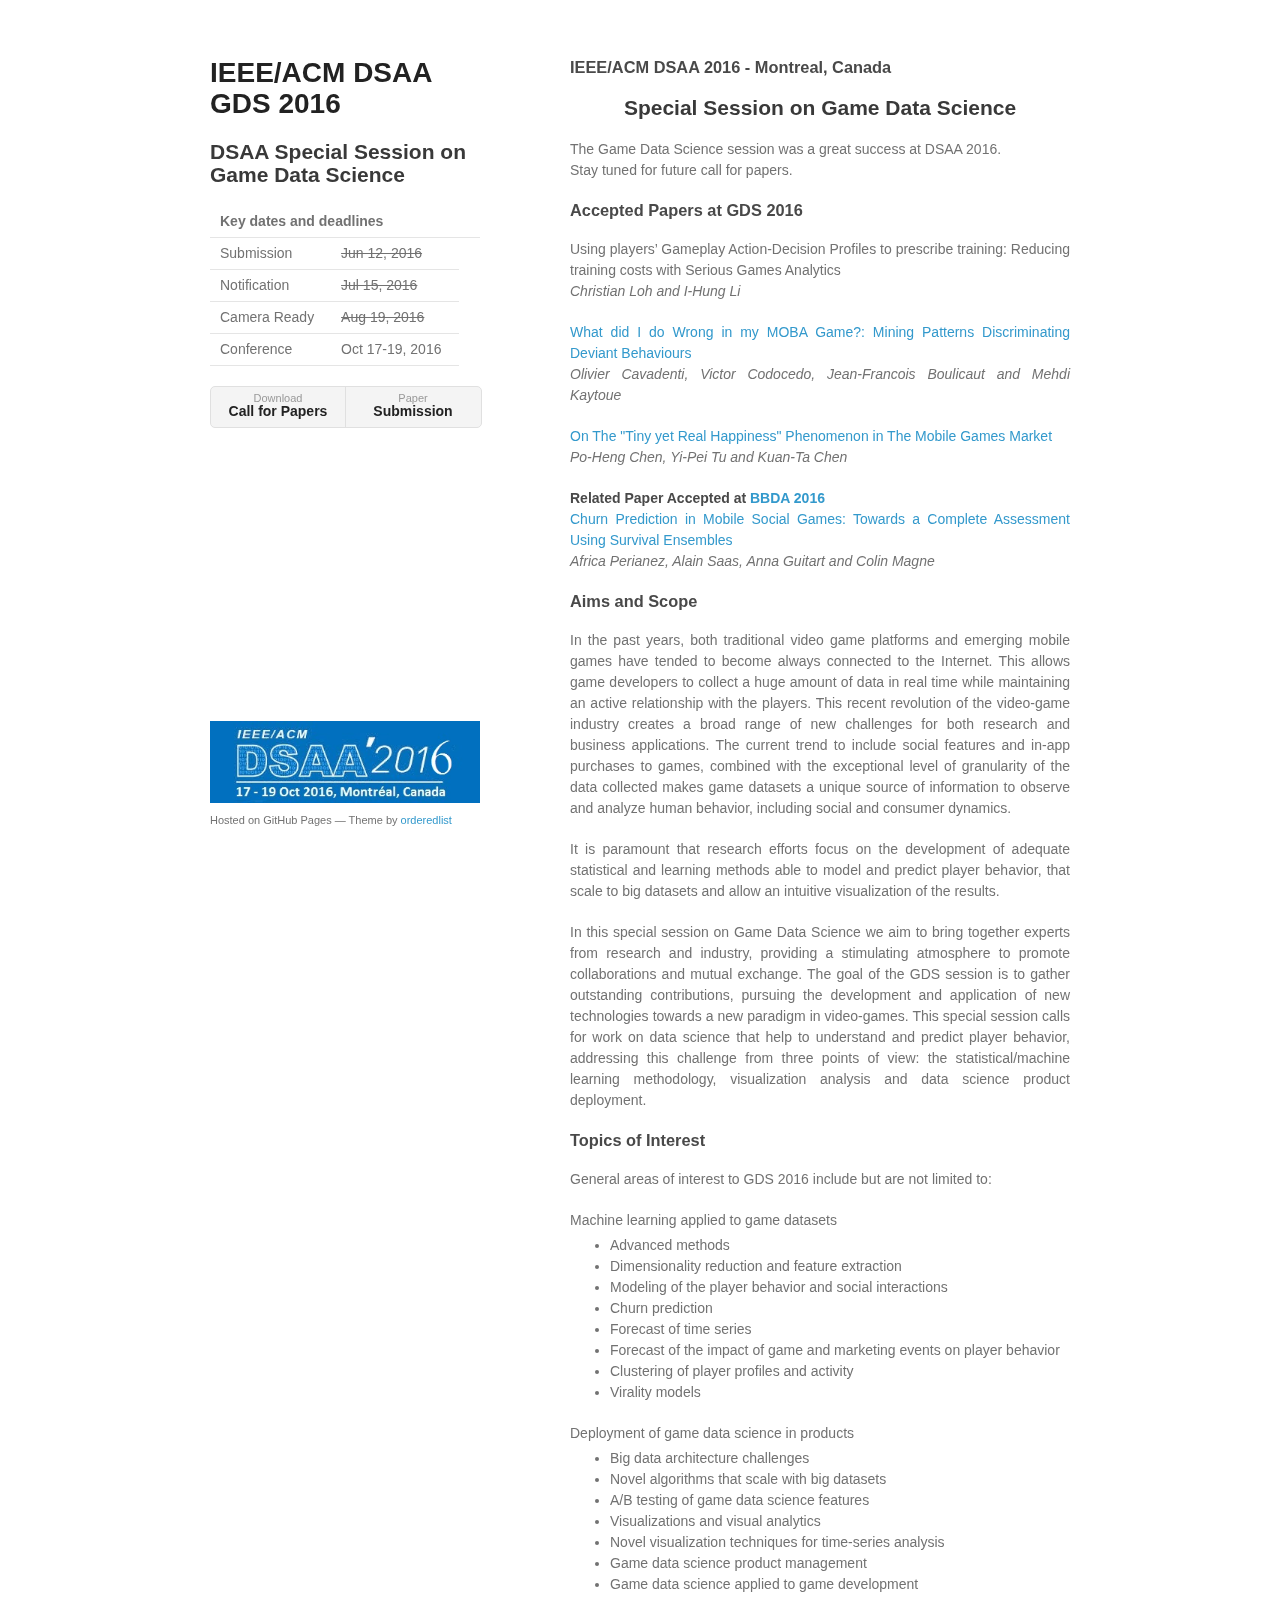
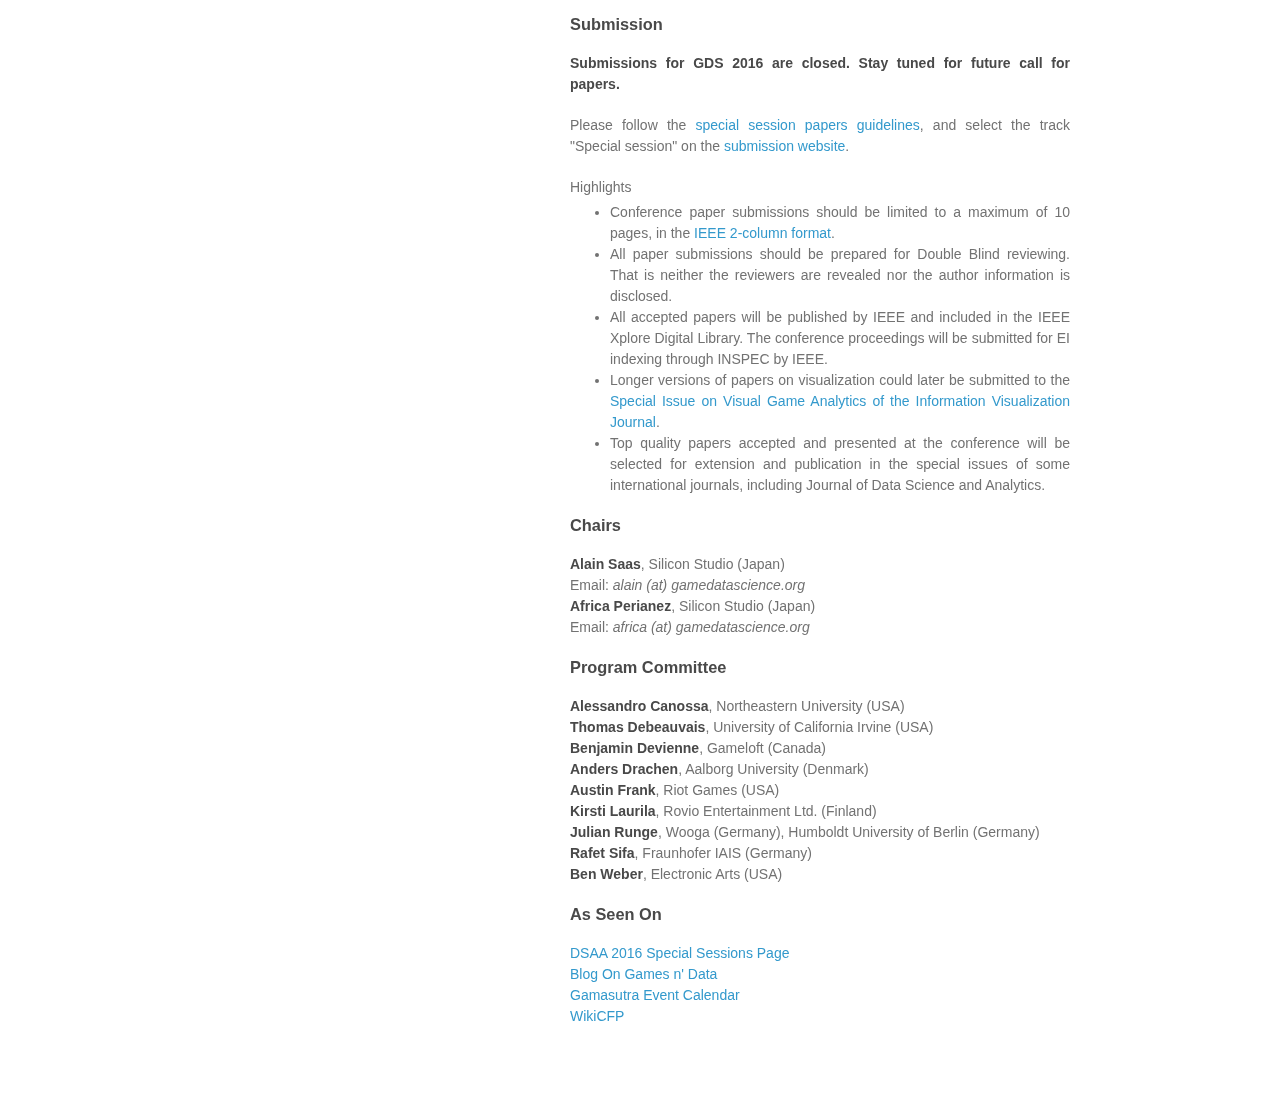
==== commit c1ee920d: "added text: submissions closed" ====
--- a/index.html
+++ b/index.html
@@ -90,6 +90,7 @@
 <li>Game data science applied to game development</li>
 </ul>
 <h3>Submission</h3>
+<p><strong> Submissions for GDS 2016 are closed. Stay tuned for future call for papers.</strong></p>
 <p>Please follow the <a href="https://www.ualberta.ca/~dsaa16/cfSSpapers.html">special session papers guidelines</a>, and select the track "Special session" on the <a href="https://easychair.org/conferences/?conf=dsaa2016">submission website</a>.</p>
 <h4>Highlights</h4>
 <ul>
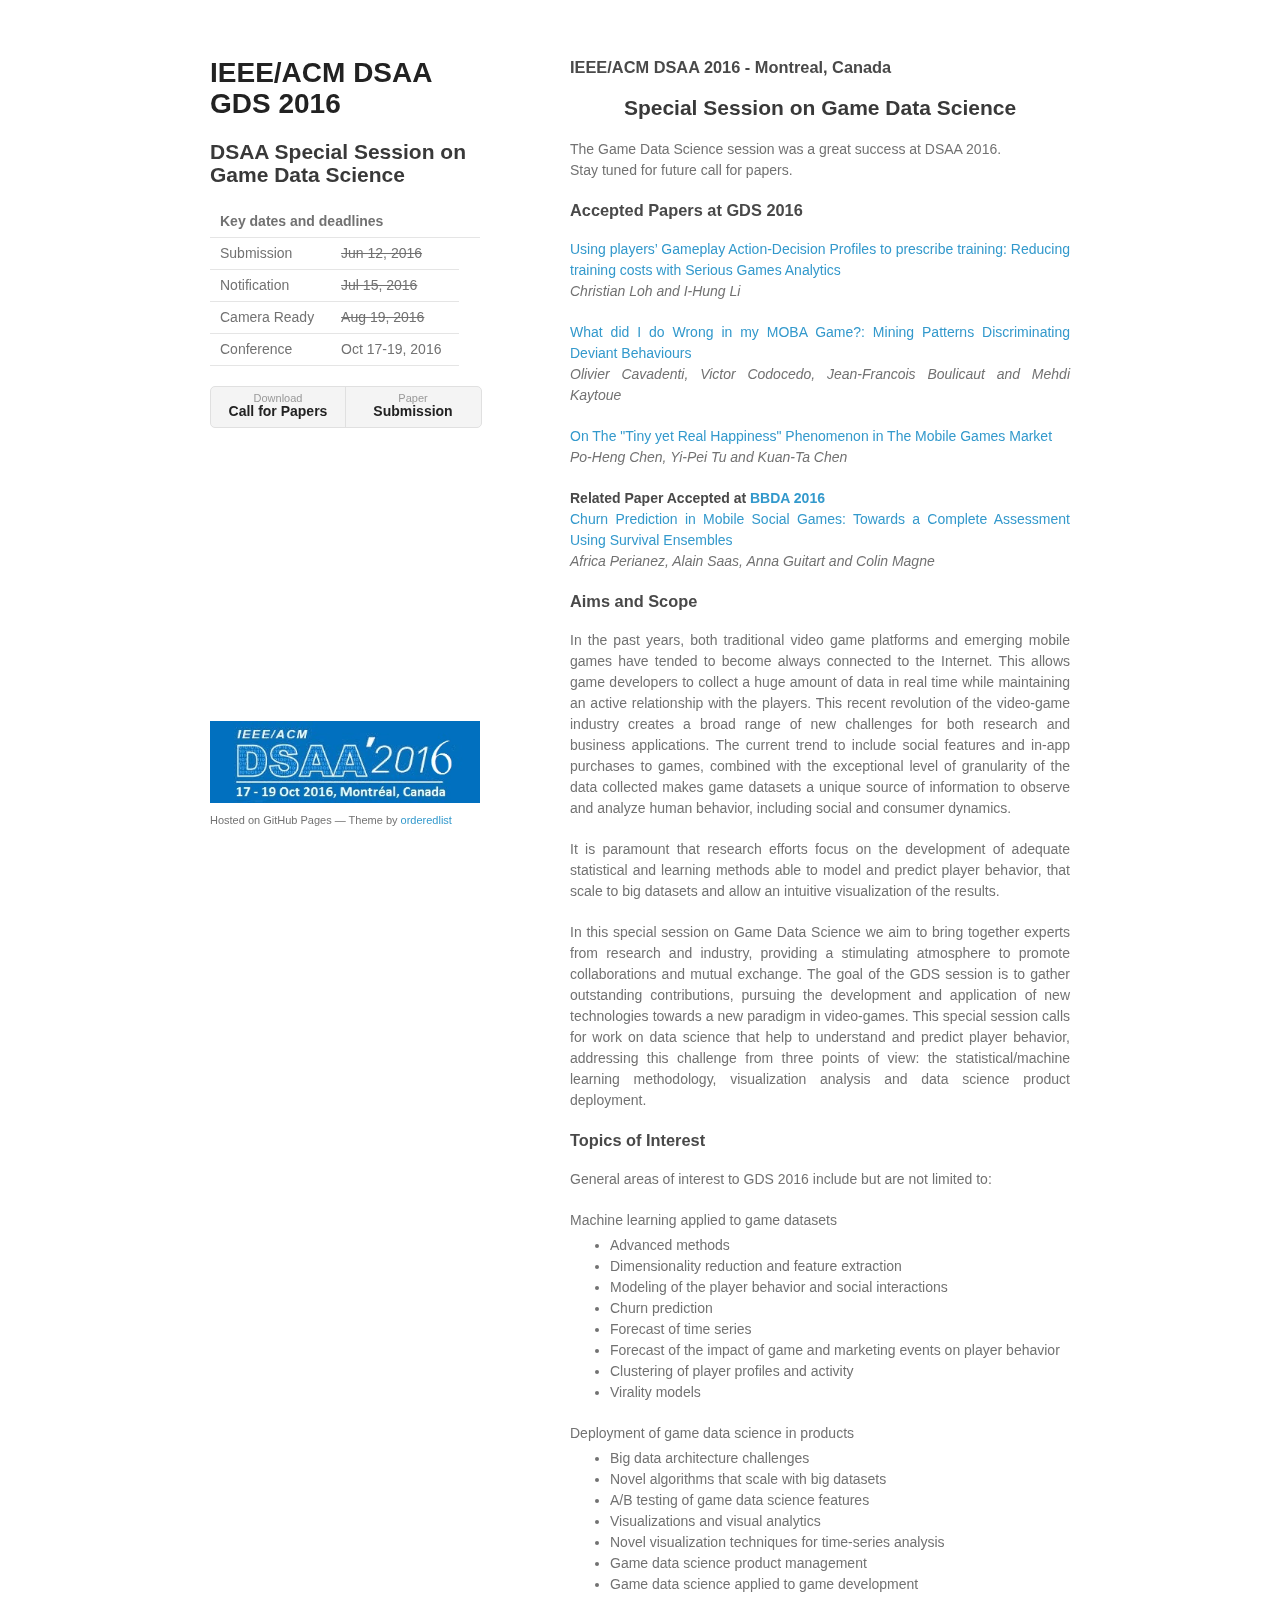
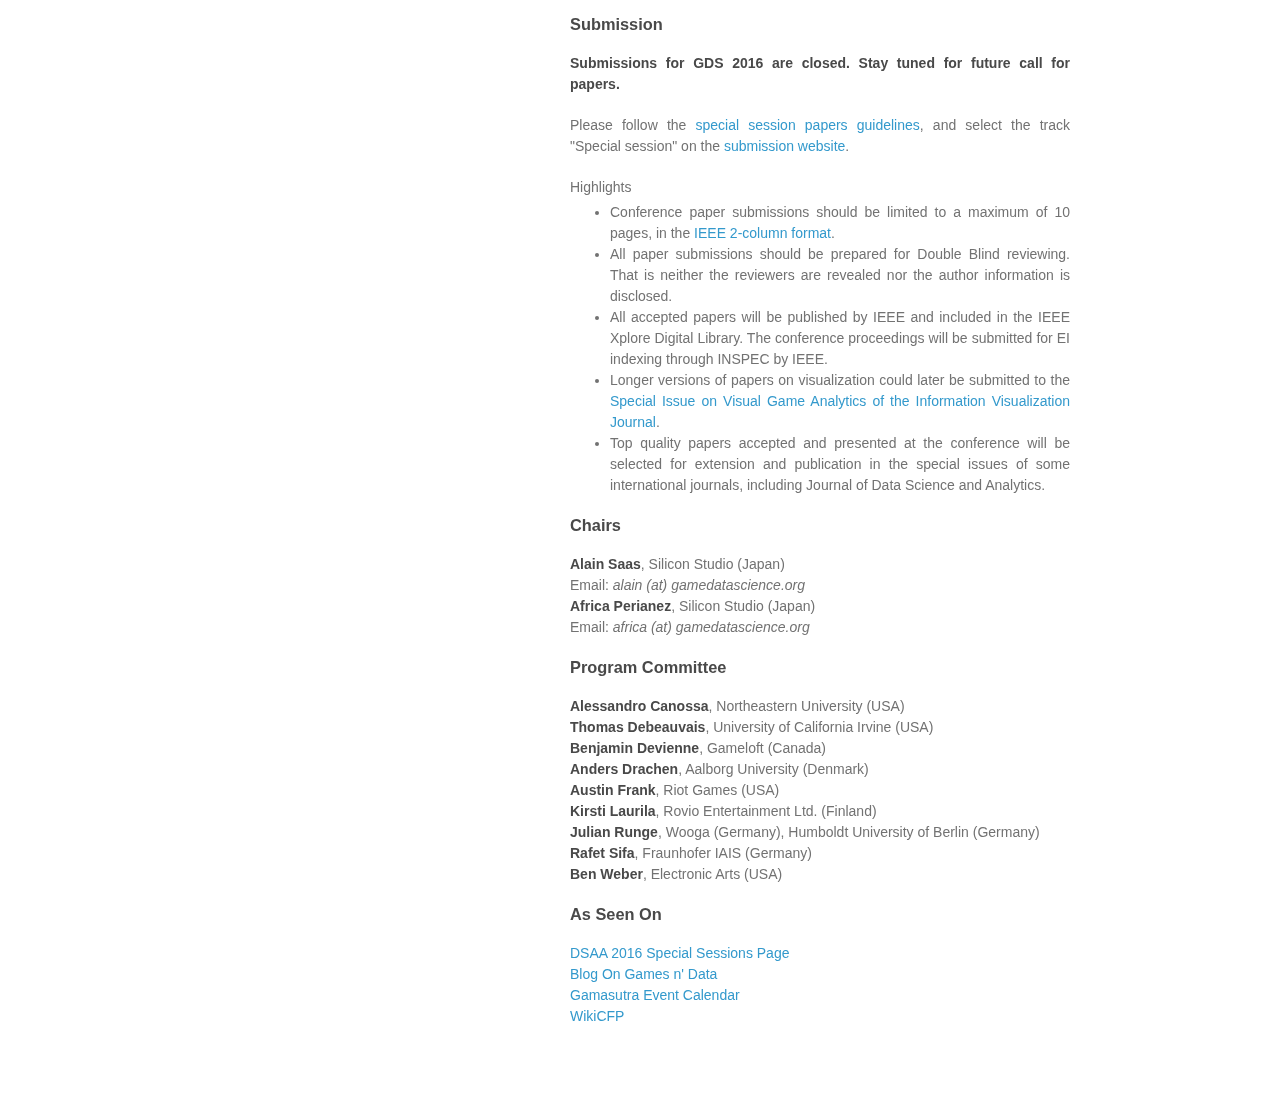
==== commit 4f9674cd: "Paper link update" ====
--- a/index.html
+++ b/index.html
@@ -53,7 +53,7 @@
 <h2 align="center">Special Session on Game Data Science</h2><p>The Game Data Science session was a great success at DSAA 2016.<br />
 Stay tuned for future call for papers.</p>
 <h3>Accepted Papers at GDS 2016</h3>
-<p>Using players’ Gameplay Action-Decision Profiles to prescribe training: Reducing training costs with Serious Games Analytics<br />
+<p><a href="files/DSAA_GDS_2016_Loh_Li.pdf">Using players’ Gameplay Action-Decision Profiles to prescribe training: Reducing training costs with Serious Games Analytics</a><br />
 <em>Christian Loh and I-Hung Li</em>  </p>
 <p><a href="files/GDS_DSAA2016-Cavadenti-MOBA.pdf">What did I do Wrong in my MOBA Game?: Mining Patterns Discriminating Deviant Behaviours</a><br />
 <em>Olivier Cavadenti, Victor Codocedo, Jean-Francois Boulicaut and Mehdi Kaytoue</em>  </p>
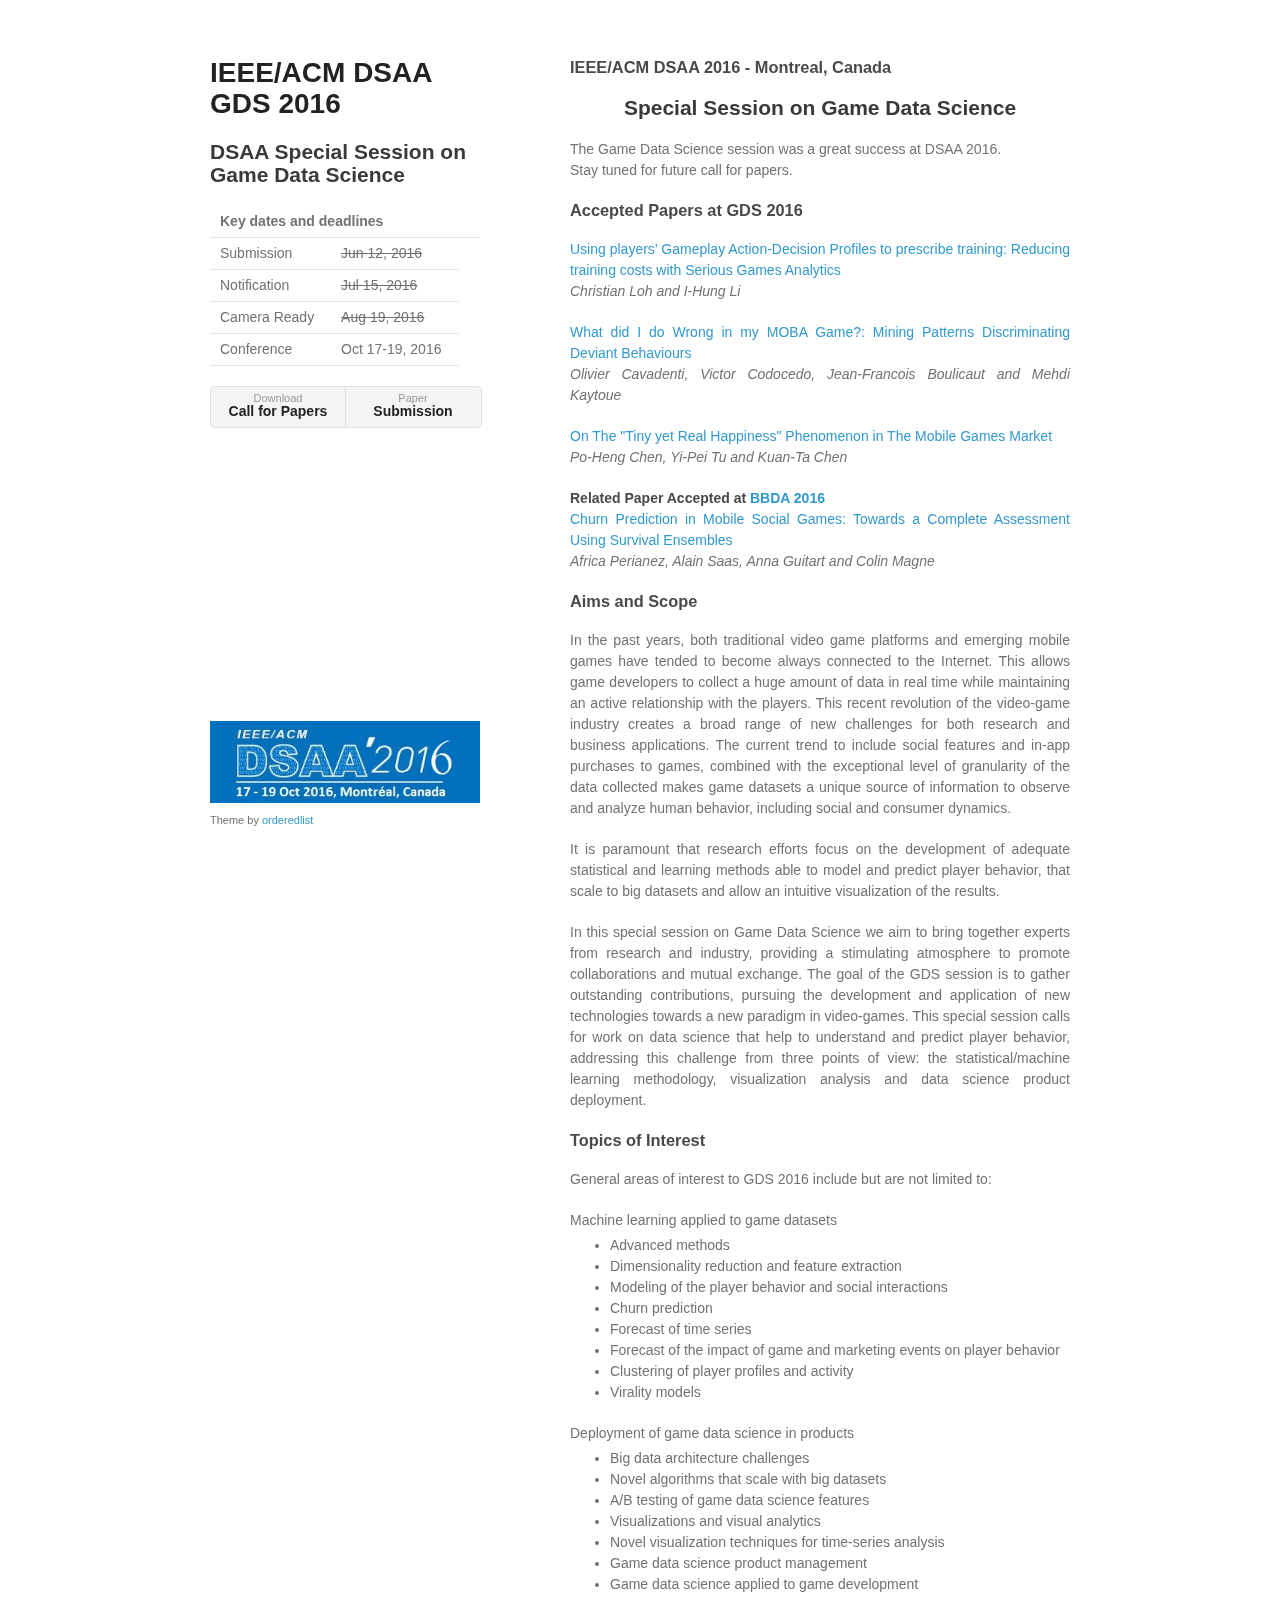
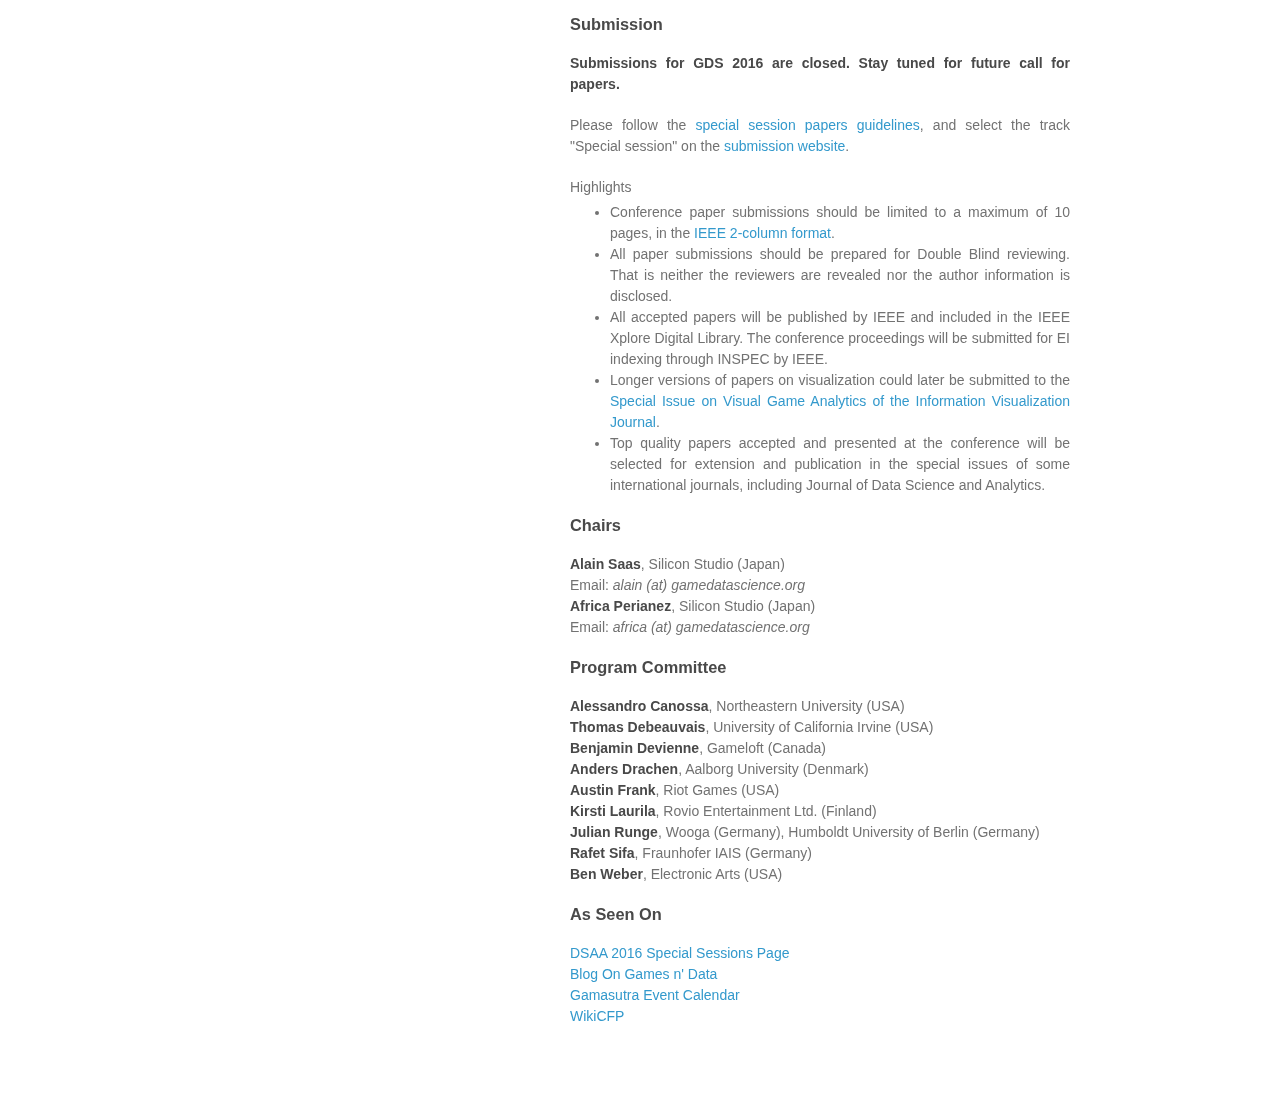
==== commit 25e1272d: "Update index.html" ====
--- a/index.html
+++ b/index.html
@@ -20,7 +20,15 @@
 
       ga('create', 'UA-77152517-1', 'auto');
       ga('send', 'pageview');
-    </script>
+    </script>	  
+<!-- Google tag (gtag.js) -->
+<script async src="https://www.googletagmanager.com/gtag/js?id=G-0B7LELGT32"></script>
+<script>
+window.dataLayer = window.dataLayer || [];
+function gtag(){dataLayer.push(arguments);}
+gtag('js', new Date());
+gtag('config', 'G-0B7LELGT32');
+</script>
   </head>
   <body>
     <div class="wrapper">
@@ -124,10 +132,10 @@
 <a href="http://www.wikicfp.com/cfp/servlet/event.showcfp?eventid=54298">WikiCFP</a></p>      </section>
       <footer>
         <a href="https://www.ualberta.ca/~dsaa16/"><img src="dsaa2016_logo.jpg" alt="IEEE/ACM DSAA 2016"></a>
-        <p><small>Hosted on GitHub Pages &mdash; Theme by <a href="https://github.com/orderedlist">orderedlist</a></small></p>
+        <p><small>Theme by <a href="https://github.com/orderedlist">orderedlist</a></small></p>
       </footer>
     </div>
     <script src="javascripts/scale.fix.js"></script>
     
   </body>
-</html>+</html>
